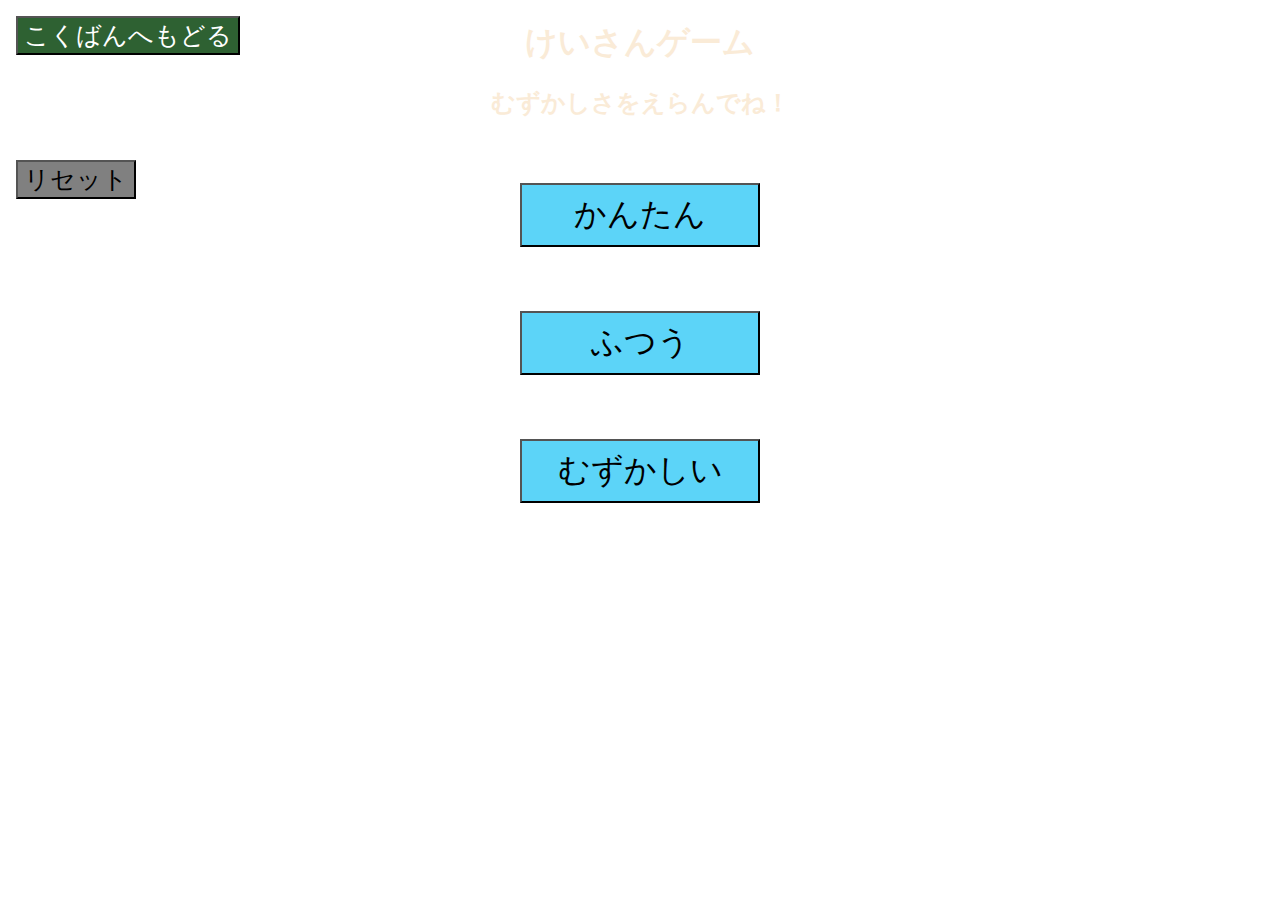
==== calcu-game.html @ 122d34f2 "Create calcu-game.html" ====
<!DOCTYPE html>
<html lang="ja">
<head>
  <meta charset="UTF-8">
  <meta name="viewport" content="width=device-width, initial-scale=1.0">
  <link href="./calcu-game.css" rel="stylesheet" />
  <script defer src="./calcu-game.js"></script>
  <title>けいさんゲーム</title>
</head>
<body>
  <div id = "title">
    <h1>けいさんゲーム</h1>
  </div>
  <h2>むずかしさをえらんでね！</h2>
  <div class="menu">
    <div id = "1">
      <button type="menu" class=level>
        かんたん
      </button>
    </div>
    <div id = "2">
      <button type="menu" class=level>
        ふつう
      </button>
    </div>
    <div id = "3">
      <button type="menu" class=level>
        むずかしい
      </button>
    </div>
  </div>

    <div id = "answerArea">
      <div id = "question" >もんだい</div>
      <p><div id = "expression">ここにでるよ！</div></p>
      <p><input id = "answer" ></p>
    </div>

    <div id = "controller">
      <button type = "button" id = "btn-initialize" onclick="initializeEvent()">リセット</button>
      <button type = "button" id = "btn-return" onclick="history.back()">こくばんへもどる</button>
    </div>
</body>
</html>
---- calcu-game.css ----
body {
  background: url(./wood.png) ;
  background-size:auto;
  text-align: center;
}

h2{
  color: antiquewhite;
}
#title {
  /* 配置　*/
  text-align: center;
  /* 色 */
  color: antiquewhite;
}

.menu {
  /* 配置　*/
  margin: 2rem auto;

  /* サイズ */
  width: 20rem;
  height: 3rem;
  font-size: 1rem;
  /* 色 */
  color: aliceblue;

}

.level {
  /* 配置　*/
  margin: 2rem auto;

  /* サイズ */
  width: 15rem;
  height: 4rem;
  font-size: 2rem;
  /* 色 */
  background-color: rgb(92, 212, 248);

}

.board-row{
  margin-top: 4px;
}


#controller #btn-return{
  /* 配置 */
  position:fixed;
  top: 1rem;
  left: 1rem;
  background-color: rgb(46, 97, 50);
  font-size: 25px;
  color: white;
}

#controller #btn-initialize{
  /* 配置 */
  position:fixed;
  top: 10rem;
  left: 1rem;
  font-size: 25px;
  background-color: gray;
  
}

#answerArea {
  display: none;
  font-size: 25px;
  color: antiquewhite;

}

#answer{
  width: 300px;
  line-height: 40px;
  font-size: 3rem;
}

#expression{
  width: 700px;
  height: 200px;
  color: black;
  display: inline-block;
  background-color: antiquewhite;
  font-size: 3rem;
}
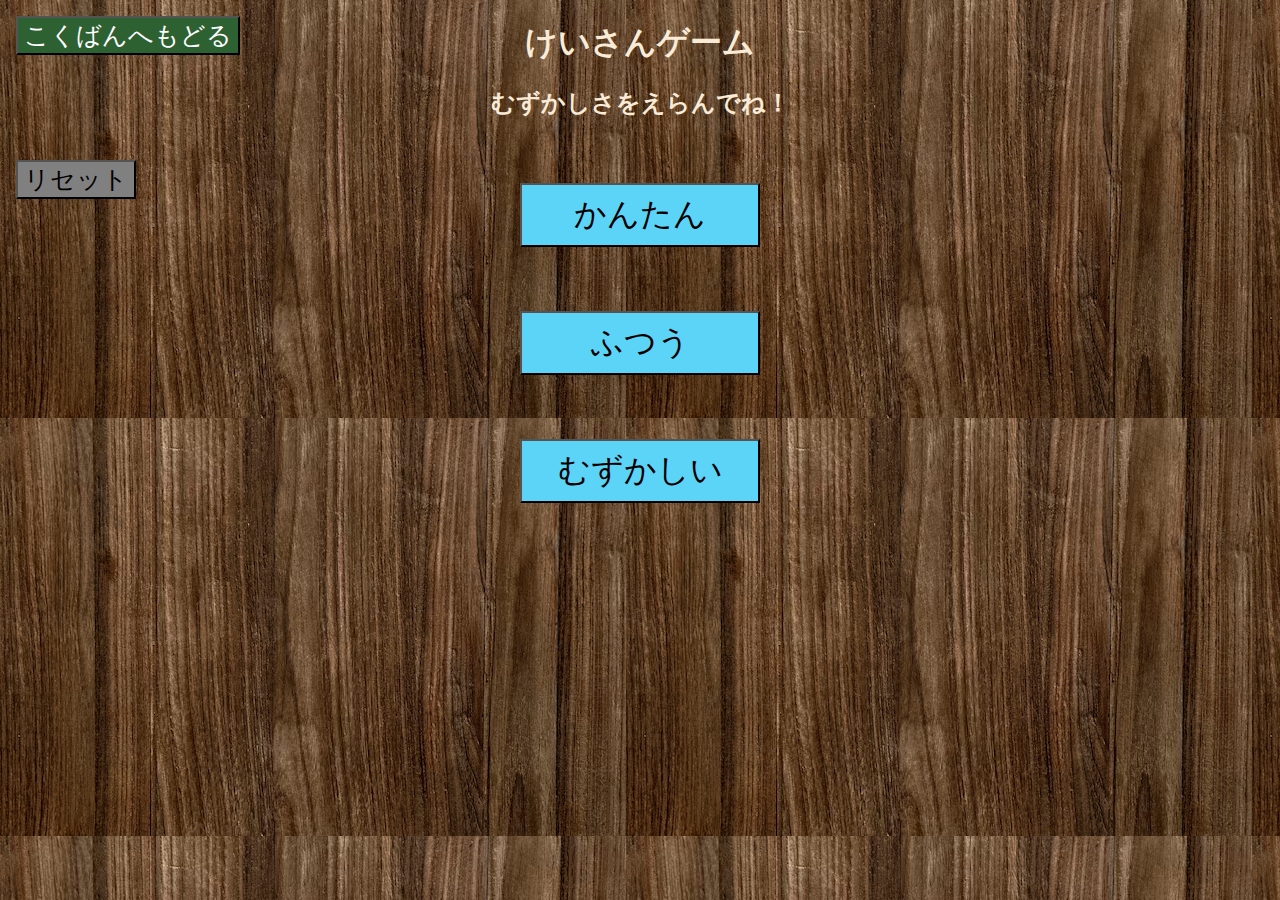
==== commit 00fa93b2: "Update calcu-game.html" ====
--- a/calcu-game.html
+++ b/calcu-game.html
@@ -13,18 +13,18 @@
   </div>
   <h2>むずかしさをえらんでね！</h2>
   <div class="menu">
-    <div id = "1">
-      <button type="menu" class=level>
+    <div>
+      <button id = "1" type="menu" class=level>
         かんたん
       </button>
     </div>
-    <div id = "2">
-      <button type="menu" class=level>
+    <div>
+      <button id = "2" type="menu" class=level>
         ふつう
       </button>
     </div>
-    <div id = "3">
-      <button type="menu" class=level>
+    <div>
+      <button id = "3" type="menu" class=level>
         むずかしい
       </button>
     </div>
@@ -32,8 +32,10 @@
 
     <div id = "answerArea">
       <div id = "question" >もんだい</div>
-      <p><div id = "expression">ここにでるよ！</div></p>
-      <p><input id = "answer" ></p>
+      <p><input id="start" type="button" value="Start"></p>
+      <input class ="expression" id = "expressionLeft">+
+      <input class ="expression" id = "expressionRight">=
+      <input class ="expression" id = "answer">
     </div>
 
     <div id = "controller">
--- a/calcu-game.css
+++ b/calcu-game.css
@@ -69,20 +69,14 @@
   display: none;
   font-size: 25px;
   color: antiquewhite;
-
 }
 
-#answer{
-  width: 300px;
-  line-height: 40px;
-  font-size: 3rem;
-}
 
-#expression{
-  width: 700px;
-  height: 200px;
+.expression{
+  width: 200px;
+  line-height: 30px;
+  font-size: 2rem;
   color: black;
-  display: inline-block;
   background-color: antiquewhite;
   font-size: 3rem;
 }
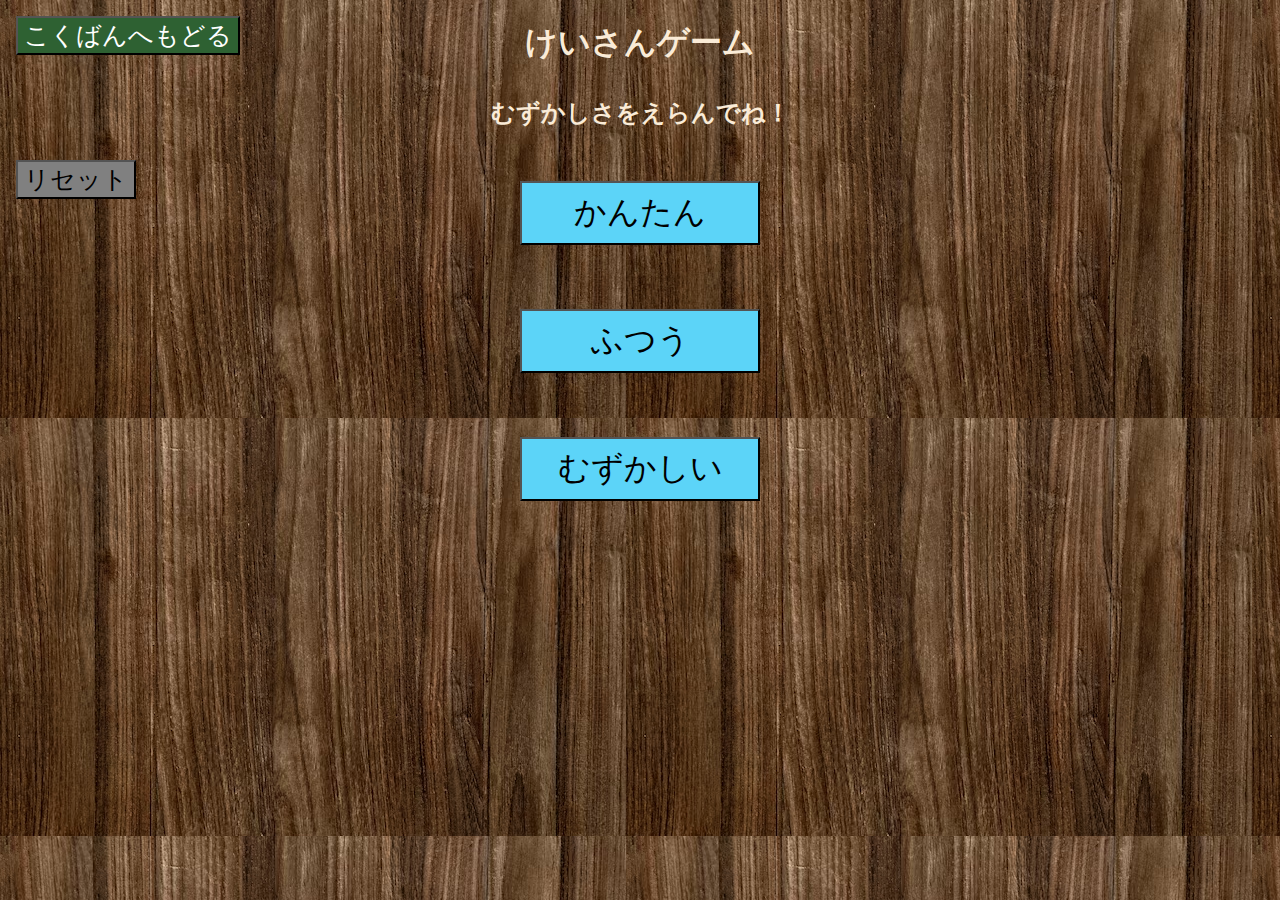
==== commit 6db3c976: "Update calcu-game.html" ====
--- a/calcu-game.html
+++ b/calcu-game.html
@@ -11,8 +11,8 @@
   <div id = "title">
     <h1>けいさんゲーム</h1>
   </div>
-  <h2>むずかしさをえらんでね！</h2>
   <div class="menu">
+    <h2>むずかしさをえらんでね！</h2>
     <div>
       <button id = "1" type="menu" class=level>
         かんたん
@@ -31,11 +31,13 @@
   </div>
 
     <div id = "answerArea">
-      <div id = "question" >もんだい</div>
-      <p><input id="start" type="button" value="Start"></p>
+      <div id = "question" ></div>
+      <p><input id="start" type="button" value="スタート"></p>
       <input class ="expression" id = "expressionLeft">+
       <input class ="expression" id = "expressionRight">=
       <input class ="expression" id = "answer">
+      <div id = "score"></div>
+      <div id = "judge"></div>
     </div>
 
     <div id = "controller">
--- a/calcu-game.css
+++ b/calcu-game.css
@@ -80,3 +80,9 @@
   background-color: antiquewhite;
   font-size: 3rem;
 }
+
+#start{
+  font-size: 20px;
+  width: 100px;
+  height: auto;
+}
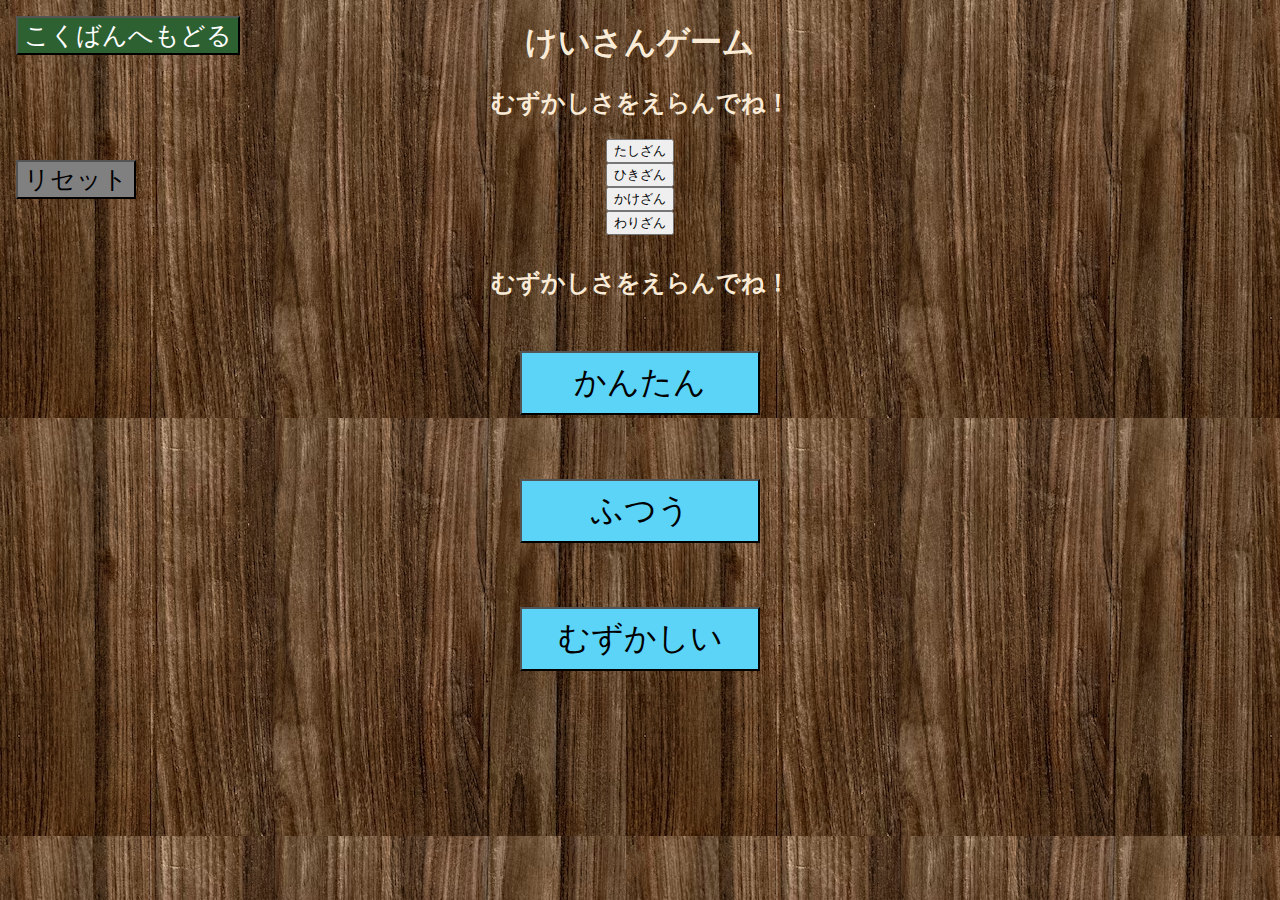
==== commit f3f953e6: "Update calcu-game.html" ====
--- a/calcu-game.html
+++ b/calcu-game.html
@@ -11,6 +11,30 @@
   <div id = "title">
     <h1>けいさんゲーム</h1>
   </div>
+  <div class="selectOperator">
+    <h2>むずかしさをえらんでね！</h2>
+    <div>
+      <button id = "+" type="menu" class=operator>
+        たしざん
+      </button>
+    </div>
+    <div>
+      <button id = "-" type="menu" class=operator>
+        ひきざん
+      </button>
+    </div>
+    <div>
+      <button id = "*" type="menu" class=operator>
+        かけざん
+      </button>
+    </div>
+    <div>
+      <button id = "/" type="menu" class=operator>
+        わりざん
+      </button>
+    </div>
+  </div>
+
   <div class="menu">
     <h2>むずかしさをえらんでね！</h2>
     <div>
@@ -29,13 +53,15 @@
       </button>
     </div>
   </div>
-
+  
     <div id = "answerArea">
       <div id = "question" ></div>
       <p><input id="start" type="button" value="スタート"></p>
-      <input class ="expression" id = "expressionLeft">+
-      <input class ="expression" id = "expressionRight">=
-      <input class ="expression" id = "answer">
+      <div class="flexbox">
+        <input class ="expression" id = "expressionLeft"><div id="operators"></div>
+        <input class ="expression" id = "expressionRight"><div id="operators">　=　</div>
+        <input class ="expression" id = "answer">
+      </div>
       <div id = "score"></div>
       <div id = "judge"></div>
     </div>
